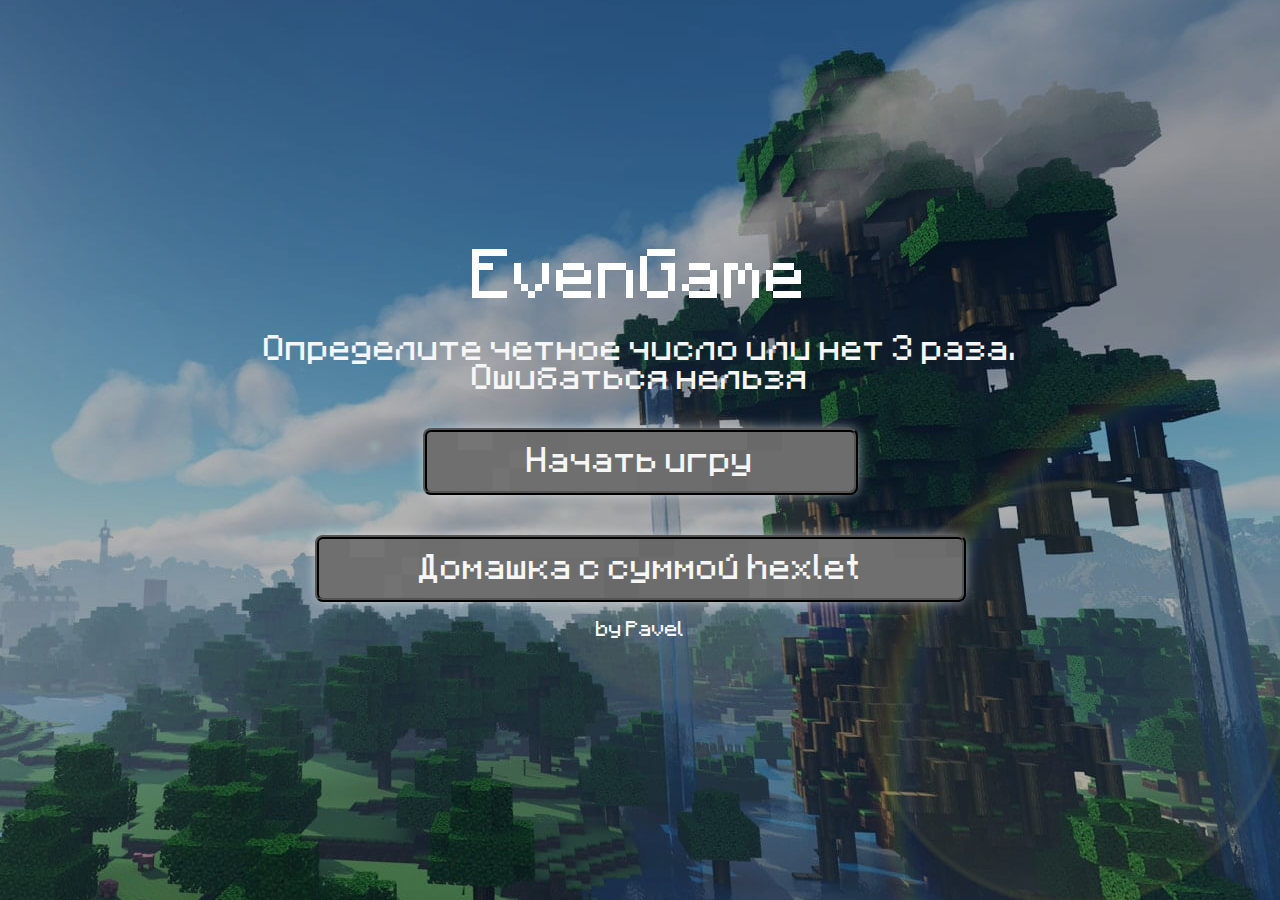
==== index.html @ 707060df "игра на js четное/сумма" ====
<!DOCTYPE html>
<html lang="en">
<head>
  <meta charset="UTF-8">
  <link rel="stylesheet" href="./css/style.css">
  <link rel="stylesheet" href="./css/reset.css">
  <link rel="stylesheet" href="./css/font.css">
  <link rel="stylesheet" href="./css/adaptive.css">
  <link rel="shortcut icon" href="/img/favicon.png" type="image/x-icon">
  <meta name="description" content="EvenGame - игра, в которой необходимо определить четное чило или нет">
  <meta name="viewport" content="width=device-width, initial-scale=1.0">
  <title>EvenGame | Четное не четное</title>
</head>
<body>
  <main>
    <div class="section--evengame">
      <div class="even--game--items">
        <div class="even--game--items__prev">EvenGame</div>
        <div class="even--game--items__rules">Определите четное число или нет 3 раза.<br>Ошибаться нельзя</div>
        <div class="even--game--items__btn btn btnstart">
          <div class="even--game--items__btn--start">Начать игру</div>
        </div>
          <div class="even--game--items__btn btn btnsumhome">
          <div class="even--game--items__btn--start">Домашка с суммой hexlet</div>
          <p class="by">by Pavel</p>
        </div>
        
      </div>
    </div>
  </main>
</body>
<footer>
  <script src="./scripts/start.js"></script>
  <script src="./scripts/click.js"></script>
  <audio src="./sound/minecrafttheme.mp3" autoplay loop></audio>
  <script>var vol = document.querySelector("audio"); vol.volume = 0.05;</script>
</footer>
</html>
---- css/style.css ----
body {
  font-family: 'minecraft', sans-serif;
  cursor: url(/img/cursor.png), auto;
  font-size: 1.8rem;
  color: #f6f6f6;
  background-color: black;
  overflow: hidden;
}

.even--game--items__btn--start {
  cursor: url(/img/cursorpoint.png), auto;
  transition: 0.2s;
  background-image: url(/img/texturebtn.png);
  border-radius: 8px;
  border: 4px ridge black;
  box-shadow: 0px 0px 15px -4px;
  padding: 15px 100px;
  margin: 5px 0px;
  text-align: center;
}

.even--game--items__btn--start:hover {
  transform: scale(1.05);
  background-color: red;
  transition: 0.2s;
}

.even--game--items__btn--start:active {
  cursor: url(/img/cursor.png), auto;
  transition: 0.2s;
}

.even--game--items__btn--back {
  cursor: url(/img/cursorpoint.png), auto;
  transition: 0.2s;
  background-image: url(/img/texturebtn.png);
  border-radius: 8px;
  border: 4px ridge black;
  box-shadow: 0px 0px 15px -4px;
  padding: 7px 50px;
  font-size: 1rem;
}

.even--game--items__btn--back:hover {
  transform: scale(1.05);
  transition: 0.2s;
}

.even--game--items__btn--back:active {
  cursor: url(/img/cursor.png), auto;
  transition: 0.2s;
}

.even--game--items__btn--reset {
  cursor: url(/img/cursorpoint.png), auto;
  transition: 0.2s;
  background-image: url(/img/texturebtn.png);
  border-radius: 8px;
  border: 4px ridge black;
  box-shadow: 0px 0px 15px -4px;
  padding: 7px 50px;
  font-size: 1rem;

}

.even--game--items__btn--reset:hover {
  transform: scale(1.05);
  transition: 0.2s;
}

.even--game--items__btn--reset:active {
  cursor: url(/img/cursor.png), auto;
  transition: 0.2s;
}


.section--evengame {
  position: relative;
  background: url(/img/evenbackground.jpg);
  background-repeat: no-repeat;
  background-position: 90%;
  overflow: hidden;
  z-index: 1;
  animation: paralax 15s;
  animation-iteration-count: infinite;
}

.section--evengame::before {
  content: '';
  position: absolute;
  width: 100%;
  height: 100%;
  background-color: rgba(0, 0, 0, 0.307);
  z-index: -5;
}

.section--evengame--start {
  position: relative;
  background: url(/img/gamebackground.jpg);
  background-repeat: no-repeat;
  background-position: 90%;
  overflow: hidden;
  z-index: 1;
  transition: 0.5s;
}

.section--evengame--start::before {
  content: '';
  position: absolute;
  width: 100%;
  height: 100%;
  background-color: rgba(0, 0, 0, 0.307);
  z-index: -5;
}

@keyframes paralax {
  0% {
    transform: scale(1)
  }

  50% {
    transform: scale(1.03)
  }

  100% {
    transform: scale(1)
  }
}

.even--game--items {
  width: 100vw;
  height: 100vh;
  display: flex;
  flex-direction: column;
  justify-content: center;
  align-items: center;
  gap: 30px;
}

.even--game--items__prev {
  font-size: 3.5rem;
  color: white;
}

.even--game--items__rules {
  text-align: center;
  text-shadow: 0px 0px 15px -4px;
}

.even--game--items__answer input {
  background-color: rgb(77, 77, 77);
  padding: 15px;
  border-radius: 8px;
  text-align: center;
  border: #a2a2a2 ridge 2px;
}

.even--game--items__is {
  color: #fae6c8;
}

.even--game--items__clue {
  text-align: center;
}

.by {
  font-size: 1.1rem;
  text-align: center;
  padding: 14px;
}
---- css/font.css ----
@font-face {
  font-family: 'minecraft';
  src: url(/font/minecraft.ttf);
}
---- css/adaptive.css ----
@media (max-width: 535px) {
  body {
    font-size: 1.2rem;
  }
  .even--game--items {
    padding: 0px 100px;
  }
}
@media (max-width: 670px) {
  .even--game--items {
    padding: 0px 50px;
  }
}
@media (max-width: 455px) {
  .even--game--items__btn--start {
    padding: 15px 60px;
  }
}
@media (max-width: 400px) {
  .even--game--items__prev {
    font-size: 2.7rem;
  }
  .even--game--items__btn--start {
    padding: 15px 40px;
  }

  .even--game--items__btn--reset {
    padding: 7px 30px;
  }
  .even--game--items__btn--reset {
    padding: 7px 30px;
  }
}
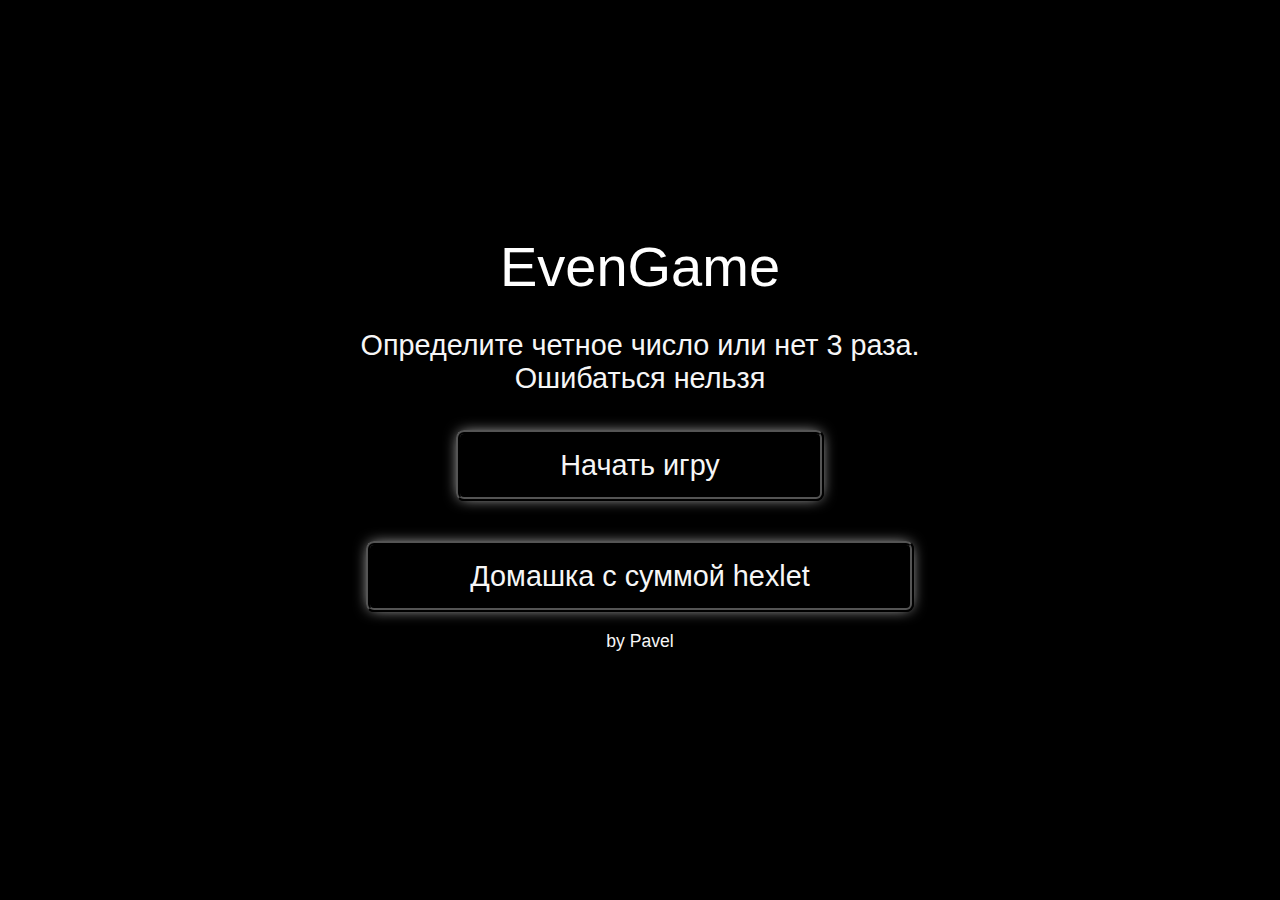
==== commit 655e1ec0: "fix favicon" ====
--- a/index.html
+++ b/index.html
@@ -6,7 +6,7 @@
   <link rel="stylesheet" href="./css/reset.css">
   <link rel="stylesheet" href="./css/font.css">
   <link rel="stylesheet" href="./css/adaptive.css">
-  <link rel="shortcut icon" href="/img/favicon.png" type="image/x-icon">
+  <link rel="shortcut icon" href="./img/favicon.png" type="image/x-icon">
   <meta name="description" content="EvenGame - игра, в которой необходимо определить четное чило или нет">
   <meta name="viewport" content="width=device-width, initial-scale=1.0">
   <title>EvenGame | Четное не четное</title>
@@ -35,4 +35,4 @@
   <audio src="./sound/minecrafttheme.mp3" autoplay loop></audio>
   <script>var vol = document.querySelector("audio"); vol.volume = 0.05;</script>
 </footer>
-</html>+</html>
--- a/css/style.css
+++ b/css/style.css
@@ -1,6 +1,6 @@
 body {
   font-family: 'minecraft', sans-serif;
-  cursor: url(/img/cursor.png), auto;
+  cursor: url(/evengame/img/cursor.png), auto;
   font-size: 1.8rem;
   color: #f6f6f6;
   background-color: black;
@@ -8,9 +8,9 @@
 }
 
 .even--game--items__btn--start {
-  cursor: url(/img/cursorpoint.png), auto;
+  cursor: url(/evengame/img/cursorpoint.png), auto;
   transition: 0.2s;
-  background-image: url(/img/texturebtn.png);
+  background-image: url(/evengame/img/texturebtn.png);
   border-radius: 8px;
   border: 4px ridge black;
   box-shadow: 0px 0px 15px -4px;
@@ -26,14 +26,14 @@
 }
 
 .even--game--items__btn--start:active {
-  cursor: url(/img/cursor.png), auto;
+  cursor: url(/evengame/img/cursor.png), auto;
   transition: 0.2s;
 }
 
 .even--game--items__btn--back {
-  cursor: url(/img/cursorpoint.png), auto;
+  cursor: url(/evengame/img/cursorpoint.png), auto;
   transition: 0.2s;
-  background-image: url(/img/texturebtn.png);
+  background-image: url(/evengame/img/texturebtn.png);
   border-radius: 8px;
   border: 4px ridge black;
   box-shadow: 0px 0px 15px -4px;
@@ -47,14 +47,14 @@
 }
 
 .even--game--items__btn--back:active {
-  cursor: url(/img/cursor.png), auto;
+  cursor: url(/evengame/img/cursor.png), auto;
   transition: 0.2s;
 }
 
 .even--game--items__btn--reset {
-  cursor: url(/img/cursorpoint.png), auto;
+  cursor: url(/evengame/img/cursorpoint.png), auto;
   transition: 0.2s;
-  background-image: url(/img/texturebtn.png);
+  background-image: url(/evengame/img/texturebtn.png);
   border-radius: 8px;
   border: 4px ridge black;
   box-shadow: 0px 0px 15px -4px;
@@ -69,14 +69,14 @@
 }
 
 .even--game--items__btn--reset:active {
-  cursor: url(/img/cursor.png), auto;
+  cursor: url(/evengame/img/cursor.png), auto;
   transition: 0.2s;
 }
 
 
 .section--evengame {
   position: relative;
-  background: url(/img/evenbackground.jpg);
+  background: url(/evengame/img/evenbackground.jpg);
   background-repeat: no-repeat;
   background-position: 90%;
   overflow: hidden;
@@ -96,7 +96,7 @@
 
 .section--evengame--start {
   position: relative;
-  background: url(/img/gamebackground.jpg);
+  background: url(/evengame/img/gamebackground.jpg);
   background-repeat: no-repeat;
   background-position: 90%;
   overflow: hidden;
@@ -167,4 +167,4 @@
   font-size: 1.1rem;
   text-align: center;
   padding: 14px;
-}+}
--- a/css/font.css
+++ b/css/font.css
@@ -1,4 +1,4 @@
 @font-face {
   font-family: 'minecraft';
-  src: url(/font/minecraft.ttf);
-}+  src: url(/evengame/font/minecraft.ttf);
+}
